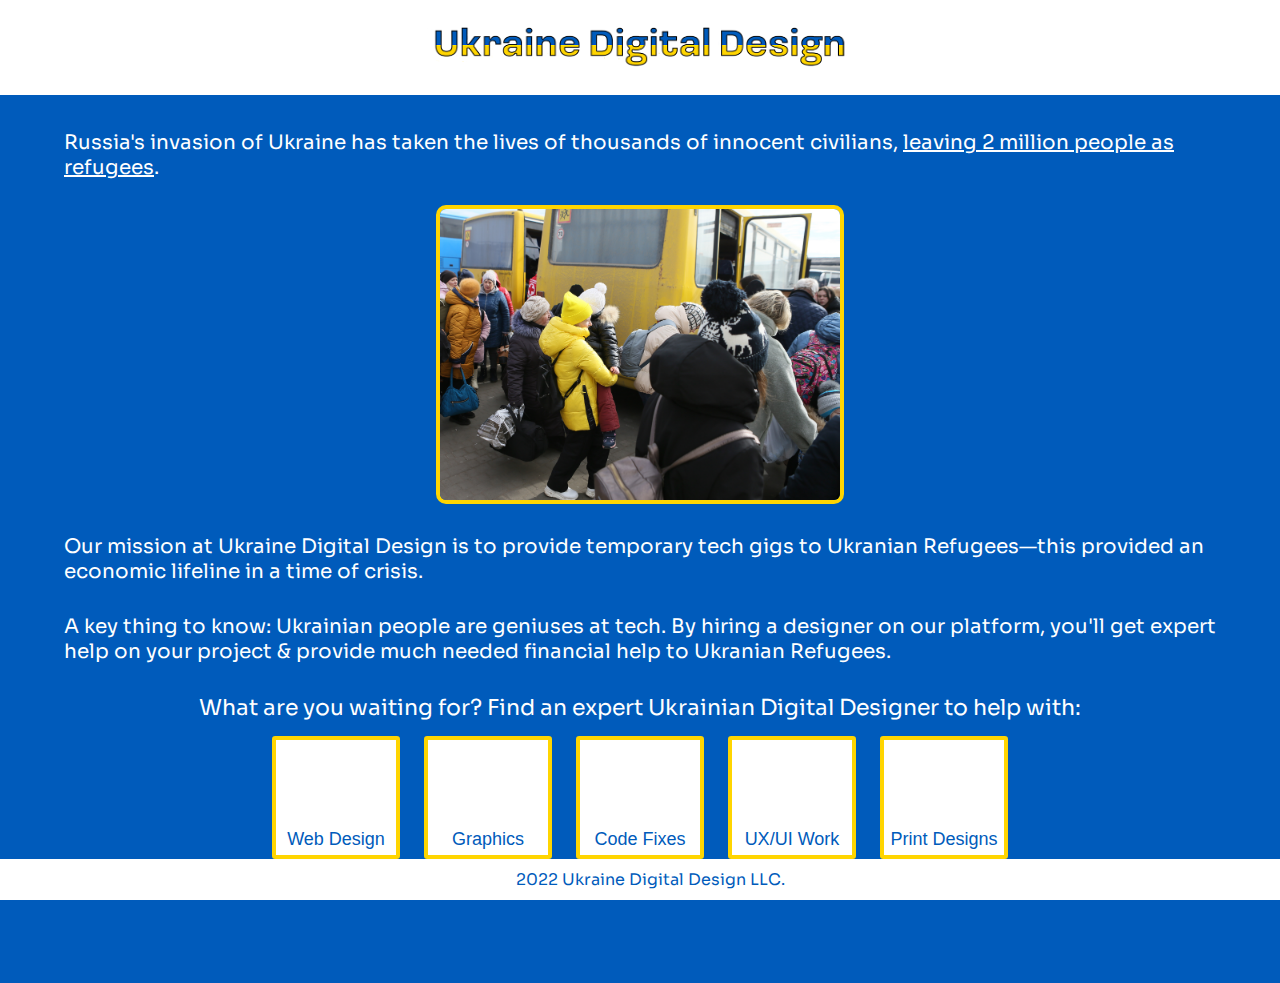
==== index.html @ dd9c24a6 "Update index.html" ====
<!DOCTYPE html>
<html>
<head>
<title>Ukraine Digital Design</title>
  <link rel="shortcut icon" href="https://raw.githubusercontent.com/Jackbotein/ukrainedigitaldesign/main/images/favicon.ico" />

</head>
<meta name="viewport" content="width=device-width, initial-scale=1">
<body>
<div class="header">
<center><img src="https://jackbotein.github.io/ukrainedigitaldesign/UkraineDigitalDesignLogo.png" class="logo"></center>
</div>
<div class="beginninglinebreak"></div>
<div class="missionstatementtext">
Russia's invasion of Ukraine has taken the lives of thousands of innocent civilians, <u>leaving 2 million people as refugees</u>.
</div>
<center><img src="https://jackbotein.github.io/ukrainedigitaldesign/Depositphotos_551860322_L%20(1).jpg" class="appealimage"></center>
<div class="missionstatementtext">
Our mission at Ukraine Digital Design is to provide temporary tech gigs to Ukranian Refugees—this provided an economic lifeline in a time of crisis.
</div>
<div class="missionlinebreak"></div>
<div class="missionstatementtext">
A key thing to know: Ukrainian people are geniuses at tech. By hiring a designer on our platform, you'll get expert help on your project & provide much needed financial help to Ukranian Refugees.
</div>
<div class="missionlinebreak"></div>
<center><div class="missionstatementtext" style="font-size: 22px;">
What are you waiting for? Find an expert Ukrainian Digital Designer to help with:
</div></center>
<center>

<a href="/ukrainedigitaldesign/webdesign" target="blank"><button style="margin-top: 15px;"><center><div class="webdesignimg"></div></center>Web Design</button></a>

<a href="/ukrainedigitaldesign/graphics" target="blank"><button><center><div class="graphicimg"></div></center>Graphics</button></a>

<a href="/ukrainedigitaldesign/codefixes" target="blank"><button><center><div class="codeimg"></div></center>Code Fixes</button></a>

<a href="/ukrainedigitaldesign/uxuiwork" target="blank"><button><center><div class="uxuiimg"></div></center>UX/UI Work</button></a>

<a href="/ukrainedigitaldesign/printdesigns" target="blank"><button><center><div class="printdesignimg"></div></center>Print Designs</button></a>

<div class="footerspacer"></div>

<div class="missionlinebreak"></div>
<div class="footer">
2022 Ukraine Digital Design LLC.
</div>
</center>
<div class="missionlinebreak"></div>
<style>
@import url('https://fonts.googleapis.com/css2?family=Sora&display=swap');

body {
  font-family: 'Sora', sans-serif;
  background-color: #005BBB;
  margin:0px;
}

.header {
  width: 100%;
  padding: 20px;
  background-color: white;
  position: fixed;
  top: 0vh;
  z-index: 99;
}

.logo {
  float: center;
  width: 80vw;
  max-width: 450px;
  pointer-events: none;
  margin-left: -40px;
}

.beginninglinebreak {
  height: 130px;
}

.missionstatementtext {
  font-size: 20px;
  color: white;
  margin-left: 5vw;
  margin-right: 5vw;
}

.missionlinebreak {
  height: 30px;
}

.appealimage {
  width: 75vw;
  max-width: 400px;
  border-style: solid;
  border-width: 4px;
  border-color: #FFD500;
  margin-top: 25px;
  margin-bottom: 25px;
  transition-duration: 1s;
  border-radius: 10px;
}

.appealimage:hover {
  border-radius: 50px;
}

button {
color: #005BBB;
background-color: white;
border-color: #FFD500;
border-radius: .25vw;
border-style: solid;
border-width: .375vw;
font-size: 18px;
line-height: 30px;
margin-bottom: 1.5vw;
margin-right: .75vw;
margin-left: .75vw;
transition-duration: 1s;
  }
  
button:hover {
  background-color: #FFD500;
}
  
 .servicesbuttons {
  color: #005BBB;
  background-color: white;
  border-style: solid;
  border-width: 4px;
  border-color: #FFD500;
  padding: min(max(5px, .5vw), 10px);
  transition-duration: 1s;
  margin: 1.5vw;
  font-size: min(max(10px, 1.6vw), 15px);
 }
 
  .servicesbuttons:hover {
    background-color: #FFD500;
  }
  
  .footer {
  width: 100%;
  padding: 10px;
  background-color: white;
  color: #005BBB;
  text-align: center;
  position: fixed;
   left: 0;
   bottom: 0;
  }
  
  a {
    text-decoration: none;
  }
  
  .footerspacer {
    height: 5vh;
  }
  
  ::selection {
  color: #005BBB;
  background: #FFD500;
 }
 
 .webdesignimg {
min-width: 70px;
min-height: 51.5px;
width: 8.5vw;
height: 6.5vw;
background-size:cover;
background-repeats: no-repeats;
background-image: url("https://www.papajohns.com/free-pizza/img/hero-free-pizza.jpg");
}

 .graphicimg {
min-width: 70px;
min-height: 51.5px;
width: 8.5vw;
height: 6.5vw;
background-size:cover;
background-repeats: no-repeats;
background-image: url("https://www.papajohns.com/free-pizza/img/hero-free-pizza.jpg");
}

 .codeimg {
min-width: 70px;
min-height: 51.5px;
width: 8.5vw;
height: 6.5vw;
background-size:cover;
background-repeats: no-repeats;
background-image: url("https://www.papajohns.com/free-pizza/img/hero-free-pizza.jpg");
}

 .uxuiimg {
min-width: 70px;
min-height: 51.5px;
width: 8.5vw;
height: 6.5vw;
background-size:cover;
background-repeats: no-repeats;
background-image: url("https://www.papajohns.com/free-pizza/img/hero-free-pizza.jpg");
}

 .printdesignimg {
min-width: 70px;
min-height: 51.5px;
width: 8.5vw;
height: 6.5vw;
background-size:cover;
background-repeats: no-repeats;
background-image: url("https://www.papajohns.com/free-pizza/img/hero-free-pizza.jpg");
}
  
</style>
</body>
</html>
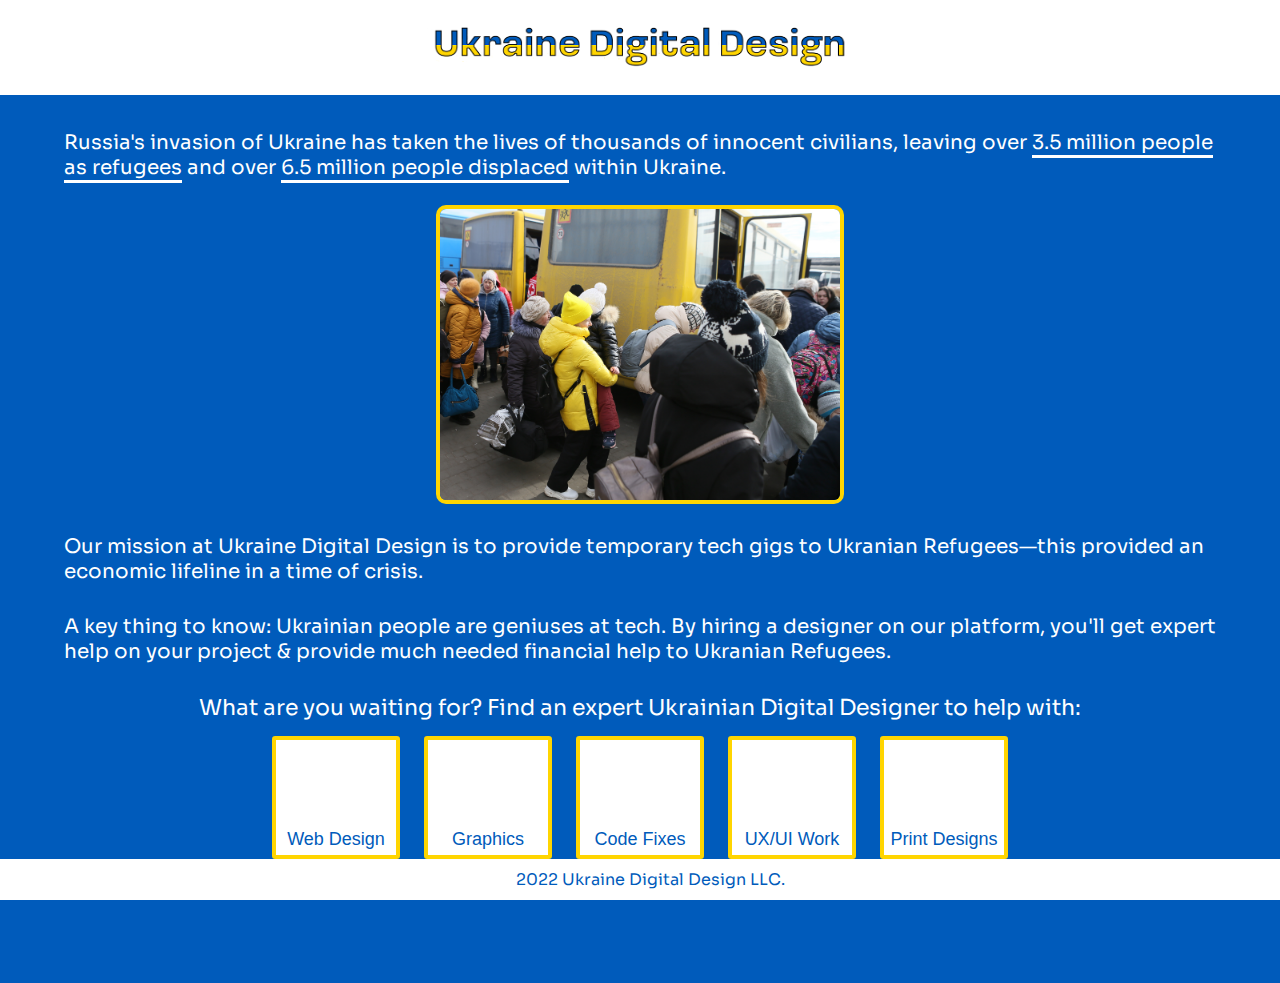
==== commit 1351cb3e: "Update index.html" ====
--- a/index.html
+++ b/index.html
@@ -12,7 +12,7 @@
 </div>
 <div class="beginninglinebreak"></div>
 <div class="missionstatementtext">
-Russia's invasion of Ukraine has taken the lives of thousands of innocent civilians, <u>leaving 2 million people as refugees</u>.
+Russia's invasion of Ukraine has taken the lives of thousands of innocent civilians, leaving over <span class="underline">3.5 million people as refugees</span> and over <span class="underline">6.5 million people displaced</span> within Ukraine.
 </div>
 <center><img src="https://jackbotein.github.io/ukrainedigitaldesign/Depositphotos_551860322_L%20(1).jpg" class="appealimage"></center>
 <div class="missionstatementtext">
@@ -211,6 +211,10 @@
 background-repeats: no-repeats;
 background-image: url("https://www.papajohns.com/free-pizza/img/hero-free-pizza.jpg");
 }
+
+  .underline {
+  border-bottom: 3px solid #FFFFFF;
+  }
   
 </style>
 </body>
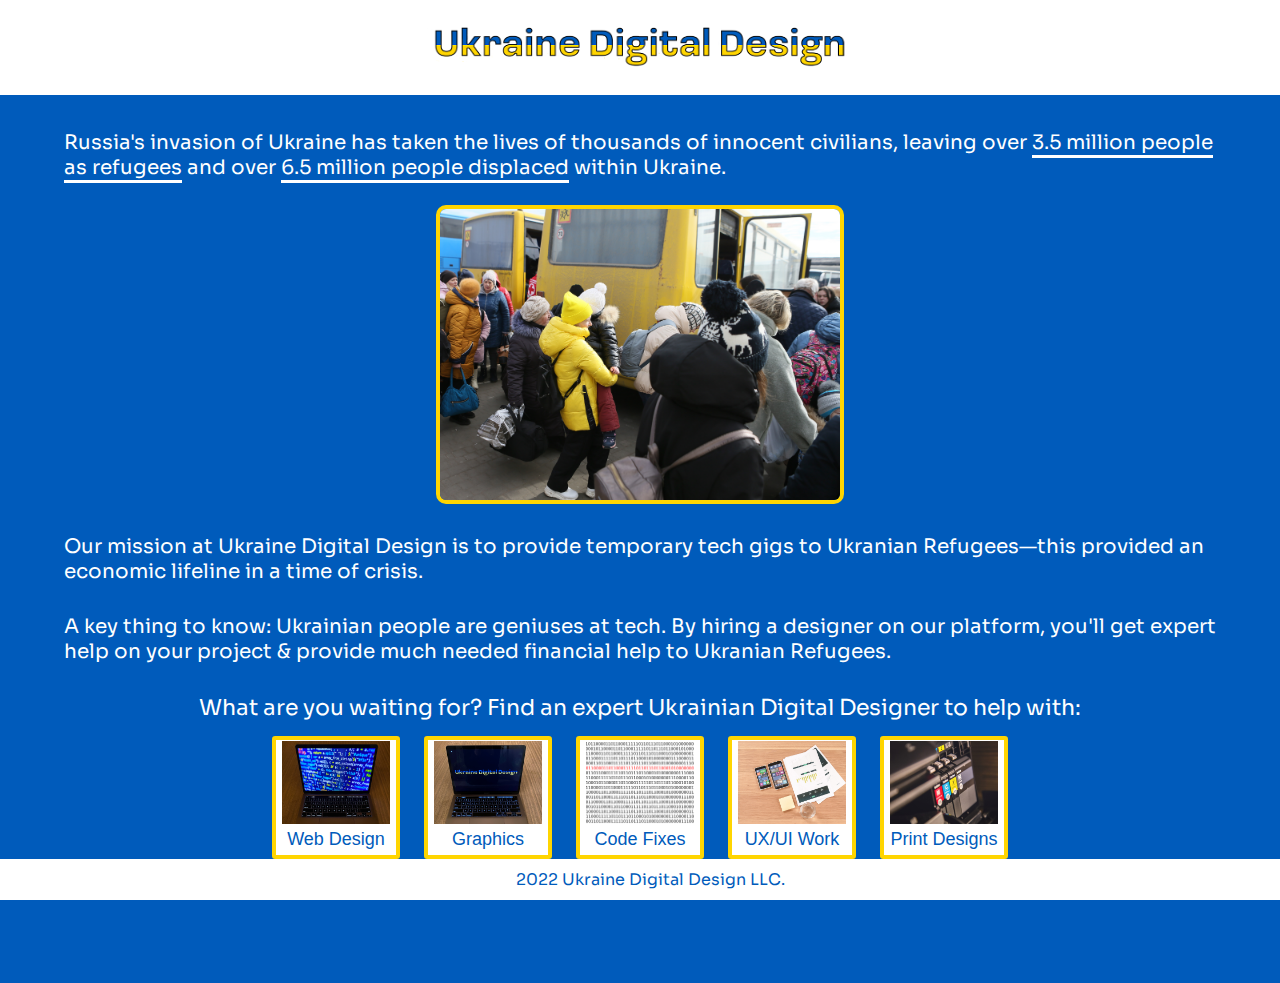
==== commit 1c6b0b71: "Update index.html" ====
--- a/index.html
+++ b/index.html
@@ -8,7 +8,8 @@
 <meta name="viewport" content="width=device-width, initial-scale=1">
 <body>
 <div class="header">
-<center><img src="https://jackbotein.github.io/ukrainedigitaldesign/UkraineDigitalDesignLogo.png" class="logo"></center>
+<center><a href="/ukrainedigitaldesign"><img src="https://jackbotein.github.io/ukrainedigitaldesign/UkraineDigitalDesignLogo.png" class="logo"></a>
+</center>
 </div>
 <div class="beginninglinebreak"></div>
 <div class="missionstatementtext">
@@ -28,15 +29,15 @@
 </div></center>
 <center>
 
-<a href="/ukrainedigitaldesign/webdesign" target="blank"><button style="margin-top: 15px;"><center><div class="webdesignimg"></div></center>Web Design</button></a>
-
-<a href="/ukrainedigitaldesign/graphics" target="blank"><button><center><div class="graphicimg"></div></center>Graphics</button></a>
-
-<a href="/ukrainedigitaldesign/codefixes" target="blank"><button><center><div class="codeimg"></div></center>Code Fixes</button></a>
-
-<a href="/ukrainedigitaldesign/uxuiwork" target="blank"><button><center><div class="uxuiimg"></div></center>UX/UI Work</button></a>
-
-<a href="/ukrainedigitaldesign/printdesigns" target="blank"><button><center><div class="printdesignimg"></div></center>Print Designs</button></a>
+<a href="/ukrainedigitaldesign/categories/webdesign" target="blank"><button style="margin-top: 15px;"><center><div class="webdesignimg"></div></center>Web Design</button></a>
+
+<a href="/ukrainedigitaldesign/categories/graphics" target="blank"><button><center><div class="graphicimg"></div></center>Graphics</button></a>
+
+<a href="/ukrainedigitaldesign/categories/codefixes" target="blank"><button><center><div class="codeimg"></div></center>Code Fixes</button></a>
+
+<a href="/ukrainedigitaldesign/categories/uxuiwork" target="blank"><button><center><div class="uxuiimg"></div></center>UX/UI Work</button></a>
+
+<a href="/ukrainedigitaldesign/categories/printdesigns" target="blank"><button><center><div class="printdesignimg"></div></center>Print Designs</button></a>
 
 <div class="footerspacer"></div>
 
@@ -68,7 +69,6 @@
   float: center;
   width: 80vw;
   max-width: 450px;
-  pointer-events: none;
   margin-left: -40px;
 }
 
@@ -169,7 +169,7 @@
 height: 6.5vw;
 background-size:cover;
 background-repeats: no-repeats;
-background-image: url("https://www.papajohns.com/free-pizza/img/hero-free-pizza.jpg");
+background-image: url("https://jackbotein.github.io/ukrainedigitaldesign/images/webdesign.jpeg");
 }
 
  .graphicimg {
@@ -179,7 +179,7 @@
 height: 6.5vw;
 background-size:cover;
 background-repeats: no-repeats;
-background-image: url("https://www.papajohns.com/free-pizza/img/hero-free-pizza.jpg");
+background-image: url("https://jackbotein.github.io/ukrainedigitaldesign/images/graphicdesign.jpeg");
 }
 
  .codeimg {
@@ -189,7 +189,7 @@
 height: 6.5vw;
 background-size:cover;
 background-repeats: no-repeats;
-background-image: url("https://www.papajohns.com/free-pizza/img/hero-free-pizza.jpg");
+background-image: url("https://jackbotein.github.io/ukrainedigitaldesign/images/codefixes.jpg");
 }
 
  .uxuiimg {
@@ -199,7 +199,7 @@
 height: 6.5vw;
 background-size:cover;
 background-repeats: no-repeats;
-background-image: url("https://www.papajohns.com/free-pizza/img/hero-free-pizza.jpg");
+background-image: url("https://jackbotein.github.io/ukrainedigitaldesign/images/uxui.jpg");
 }
 
  .printdesignimg {
@@ -209,7 +209,7 @@
 height: 6.5vw;
 background-size:cover;
 background-repeats: no-repeats;
-background-image: url("https://www.papajohns.com/free-pizza/img/hero-free-pizza.jpg");
+background-image: url("https://jackbotein.github.io/ukrainedigitaldesign/images/printgraphics.jpg");
 }
 
   .underline {
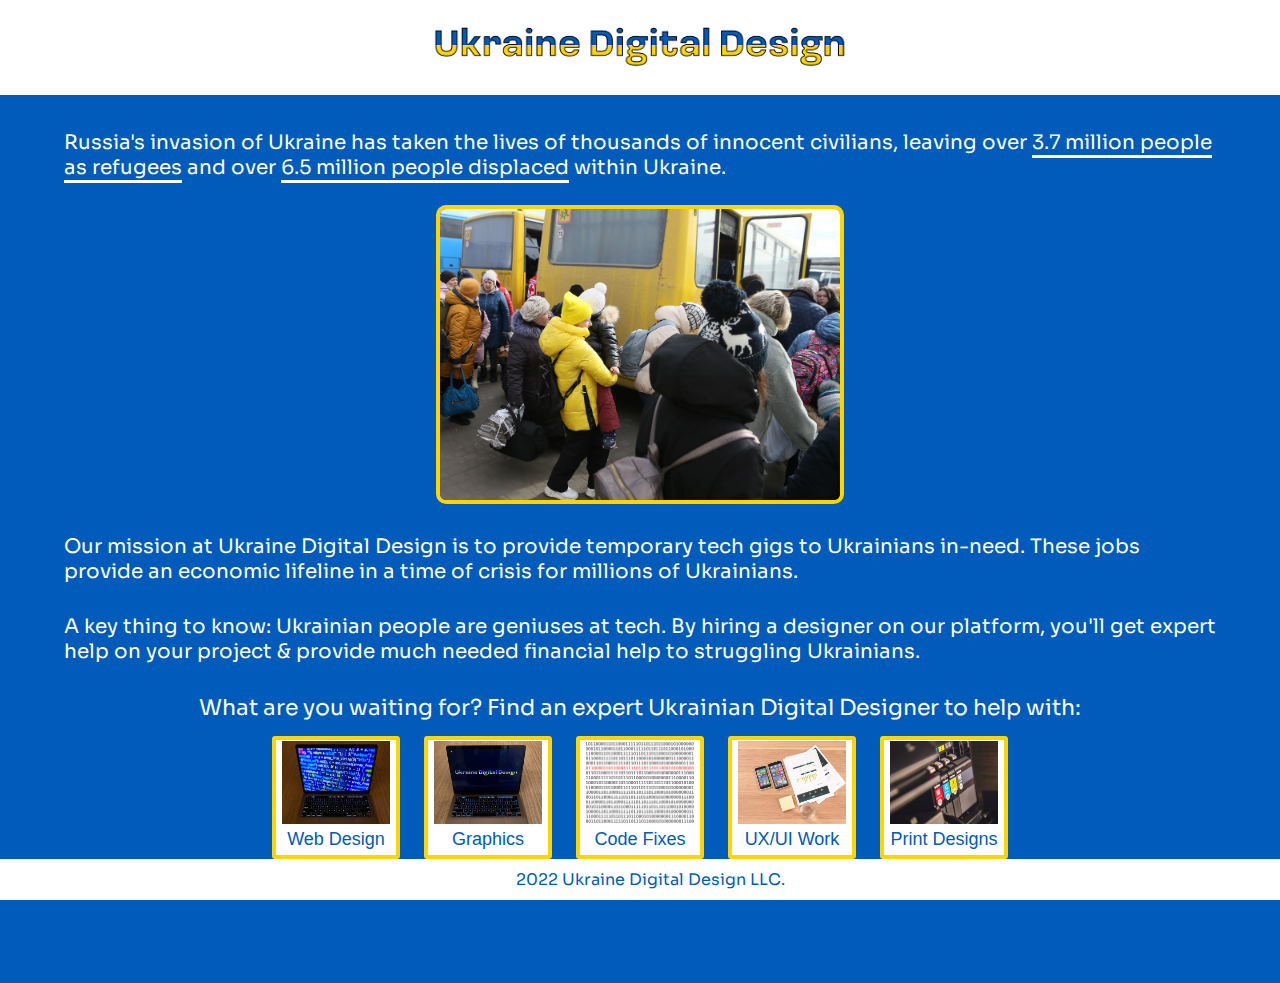
==== commit 19c85b8e: "Update index.html" ====
--- a/index.html
+++ b/index.html
@@ -13,15 +13,15 @@
 </div>
 <div class="beginninglinebreak"></div>
 <div class="missionstatementtext">
-Russia's invasion of Ukraine has taken the lives of thousands of innocent civilians, leaving over <span class="underline">3.5 million people as refugees</span> and over <span class="underline">6.5 million people displaced</span> within Ukraine.
+Russia's invasion of Ukraine has taken the lives of thousands of innocent civilians, leaving over <span class="underline">3.7 million people as refugees</span> and over <span class="underline">6.5 million people displaced</span> within Ukraine.
 </div>
 <center><img src="https://jackbotein.github.io/ukrainedigitaldesign/Depositphotos_551860322_L%20(1).jpg" class="appealimage"></center>
 <div class="missionstatementtext">
-Our mission at Ukraine Digital Design is to provide temporary tech gigs to Ukranian Refugees—this provided an economic lifeline in a time of crisis.
+Our mission at Ukraine Digital Design is to provide temporary tech gigs to Ukrainians in-need. These jobs provide an economic lifeline in a time of crisis for millions of Ukrainians.
 </div>
 <div class="missionlinebreak"></div>
 <div class="missionstatementtext">
-A key thing to know: Ukrainian people are geniuses at tech. By hiring a designer on our platform, you'll get expert help on your project & provide much needed financial help to Ukranian Refugees.
+A key thing to know: Ukrainian people are geniuses at tech. By hiring a designer on our platform, you'll get expert help on your project & provide much needed financial help to struggling Ukrainians.
 </div>
 <div class="missionlinebreak"></div>
 <center><div class="missionstatementtext" style="font-size: 22px;">
